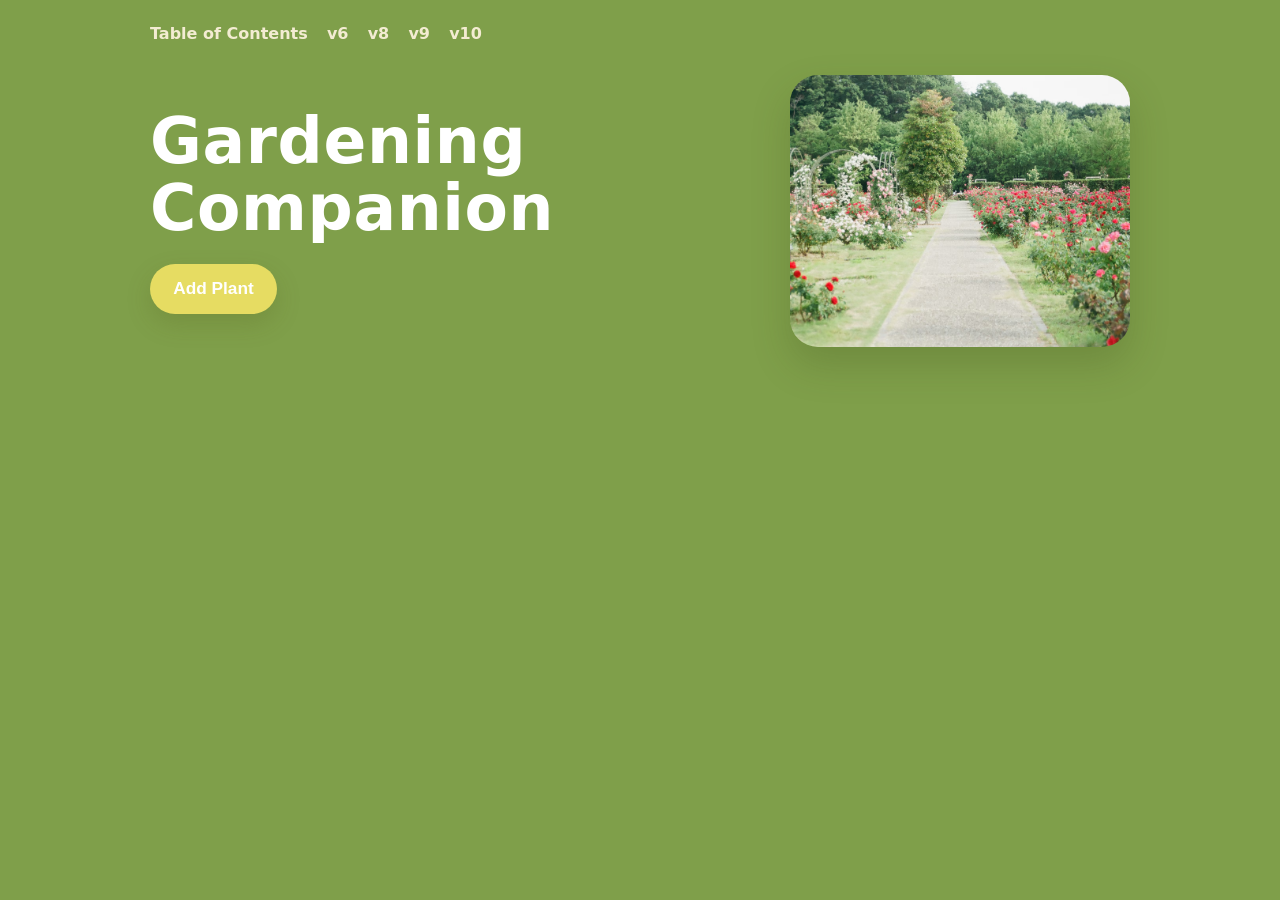
==== v10/index.html @ b1c93d30 "Add v10 with navigation and delete controls" ====
<!DOCTYPE html>
<html lang="en">
<head>
  <meta charset="UTF-8" />
  <title>Gardening Companion</title>
  <meta name="viewport" content="width=device-width, initial-scale=1" />
  <link rel="stylesheet" href="styles.css" />
</head>
<body>
  <div id="toast" class="toast hidden" aria-live="polite"></div>

  <div id="delete-banner" class="delete-banner hidden" role="status" aria-live="polite">
    <span>Plant successfully deleted.</span>
    <button id="undo-delete-btn" type="button">Undo?</button>
  </div>

  <header class="hero-shell">
    <nav class="top-nav" aria-label="Version navigation">
      <a href="../">Table of Contents</a>
      <a href="../v6/">v6</a>
      <a href="../v8/">v8</a>
      <a href="../v9/">v9</a>
      <a href="./">v10</a>
    </nav>

    <div class="hero">
      <div class="hero-copy">
        <h1>Gardening Companion</h1>
        <button id="add-plant-btn">Add Plant</button>
      </div>
      <div class="hero-photo-wrap">
        <img class="hero-photo" src="assets/garden-photo.avif" alt="Garden photo" />
      </div>
    </div>
  </header>

  <main>
    <ul id="plant-list"></ul>
  </main>

  <div id="plant-picker-backdrop" class="hidden"></div>

  <div id="plant-picker-modal" class="picker-modal hidden" role="dialog" aria-modal="true" aria-labelledby="plant-picker-title">
    <div class="picker-modal-inner">
      <h2 id="plant-picker-title">Select an option:</h2>
      <div id="plant-picker-options" class="picker-options"></div>
    </div>
  </div>

  <div id="modal-backdrop" class="hidden"></div>

  <div id="plant-modal" class="modal hidden" role="dialog" aria-modal="true" aria-labelledby="modal-title">
    <div class="modal-header">
      <h2 id="modal-title">Plant</h2>
      <button id="modal-close-btn" aria-label="Close">&times;</button>
    </div>

    <div class="modal-body">
      <div class="modal-row">
        <div id="modal-status" class="water-status status-warning">This plant may need watering. You may have already watered the plant but the system failed to display it -- in this case, we apologize for the inconvenience and please contact support!</div>
        <button id="modal-water-btn">Log Watering</button>
      </div>

      <hr />

      <h3>Watering history</h3>
      <ul id="modal-water-log"></ul>

      <hr />

      <h3>Growth photos</h3>
      <input type="file" id="photo-input" accept="image/*" />
      <div id="photo-gallery" class="photo-gallery"></div>

      <hr />

      <h3>Plant Insight</h3>
      <div class="insight-actions">
        <button id="modal-care-btn">How to Care</button>
        <button id="modal-fact-btn">Fun Fact</button>
      </div>
      <div id="modal-insight" class="insight-box hidden"></div>
    </div>
  </div>

  <script src="app.js"></script>
</body>
</html>
---- v10/styles.css ----
body {
  font-family: system-ui, sans-serif;
  margin: 0;
  background: #7f9f4a;
  color: #163216;
  min-height: 100vh;
  overflow-x: hidden;
}

.hero-shell {
  width: min(100% - 3rem, 980px);
  margin: 0 auto;
  padding-top: 1.5rem;
}

.top-nav {
  display: flex;
  flex-wrap: wrap;
  gap: 0.85rem 1.2rem;
  margin-bottom: 2rem;
}

.top-nav a {
  color: #f3ecd2;
  text-decoration: none;
  font-weight: 700;
}

.top-nav a:hover {
  text-decoration: underline;
}

.hero {
  min-height: 240px;
  padding: 0 0 1.5rem;
  display: grid;
  grid-template-columns: minmax(0, 1.1fr) minmax(260px, 360px);
  gap: 2rem;
  align-items: center;
}

.hero-copy {
  min-width: 0;
}

.hero-photo-wrap {
  display: flex;
  justify-content: flex-end;
}

.hero-photo {
  width: min(100%, 340px);
  aspect-ratio: 5 / 4;
  object-fit: cover;
  border-radius: 28px;
  box-shadow: 0 18px 38px rgba(53, 70, 22, 0.22);
}

.hero h1 {
  margin: 0;
  color: #ffffff;
  font-size: clamp(2.6rem, 5vw, 3.95rem);
  line-height: 1.05;
  letter-spacing: 0.01em;
}

#add-plant-btn {
  margin-top: 1.45rem;
  border: 0;
  border-radius: 999px;
  padding: 0.9rem 1.45rem;
  background: #e6dc62;
  color: #ffffff;
  font-size: 1.08rem;
  font-weight: 700;
  cursor: pointer;
  box-shadow: 0 10px 24px rgba(85, 94, 28, 0.22);
  transition: transform 160ms ease, box-shadow 160ms ease, background-color 160ms ease;
}

#add-plant-btn:hover {
  background: #efe36e;
  transform: translateY(-1px);
  box-shadow: 0 14px 30px rgba(85, 94, 28, 0.26);
}

#add-plant-btn:focus-visible {
  outline: 3px solid rgba(255, 255, 255, 0.55);
  outline-offset: 3px;
}

main {
  width: min(100% - 3rem, 900px);
  margin: 0 auto 4rem;
}

.delete-banner {
  position: fixed;
  top: 1rem;
  right: 1rem;
  display: flex;
  align-items: center;
  gap: 0.85rem;
  padding: 0.9rem 1rem;
  border-radius: 16px;
  background: #fff6d5;
  color: #2e4822;
  box-shadow: 0 14px 30px rgba(0, 0, 0, 0.18);
  z-index: 10000;
}

.delete-banner button {
  border: 0;
  border-radius: 999px;
  padding: 0.55rem 0.9rem;
  background: #73933f;
  color: #ffffff;
  font-weight: 700;
  cursor: pointer;
}

#plant-picker-backdrop,
#modal-backdrop {
  position: fixed;
  inset: 0;
  background: rgba(0,0,0,0.4);
}

.picker-modal {
  position: fixed;
  top: 12%;
  left: 50%;
  transform: translateX(-50%);
  width: min(860px, calc(100vw - 2.25rem));
  min-height: 370px;
  padding: 2.85rem 3.2rem;
  background: white;
  border-radius: 28px;
  box-shadow: 0 18px 42px rgba(0,0,0,0.22);
}

.picker-modal-inner {
  max-width: 320px;
}

.picker-modal h2 {
  margin: 0 0 1.2rem;
  color: #1f2713;
  font-size: 1.05rem;
  font-weight: 500;
}

.picker-options {
  display: flex;
  flex-direction: column;
  align-items: flex-start;
  gap: 0.6rem;
}

.picker-option {
  border: 0;
  background: transparent;
  padding: 0;
  color: #212121;
  font: inherit;
  font-size: 1.08rem;
  cursor: pointer;
}

.picker-option:hover {
  color: #5f7f2f;
}

.picker-option:focus-visible {
  outline: 2px solid #7f9f4a;
  outline-offset: 4px;
  border-radius: 4px;
}

#plant-list {
  list-style: none;
  padding: 0;
  margin: 0;
}

.plant-card {
  position: relative;
  margin-bottom: 1rem;
  padding: 1.15rem 1.6rem 1.2rem;
  background: linear-gradient(90deg, rgba(244, 237, 202, 0.96), rgba(248, 243, 219, 0.94));
  border-radius: 28px;
  box-shadow: 0 12px 24px rgba(76, 98, 29, 0.14);
}

.plant-delete {
  position: absolute;
  top: 0.8rem;
  right: 0.9rem;
  width: 34px;
  height: 34px;
  border: 0;
  border-radius: 999px;
  background: rgba(115, 147, 63, 0.16);
  color: #5b7340;
  font-size: 1.3rem;
  line-height: 1;
  cursor: pointer;
}

.plant-card-top {
  display: flex;
  justify-content: space-between;
  align-items: center;
  gap: 1rem;
  padding-right: 2.5rem;
}

.plant-title-row {
  display: flex;
  align-items: center;
  gap: 0.65rem;
  min-width: 0;
}

.plant-name {
  display: block;
  color: #73933f;
  font-size: 1.32rem;
  font-weight: 800;
  line-height: 1.1;
}

.info-button {
  width: 38px;
  height: 38px;
  border: 0;
  padding: 0;
  background: transparent;
  display: inline-flex;
  align-items: center;
  justify-content: center;
  cursor: pointer;
}

.info-button img {
  width: 38px;
  height: 38px;
  display: block;
}

.plant-footer {
  display: flex;
  flex-direction: column;
  align-items: flex-start;
  gap: 0.8rem;
  margin-top: 0.95rem;
}

.water-status {
  font-size: 0.95rem;
  font-weight: 700;
  line-height: 1.45;
}

.status-ok {
  color: #2f7d32;
}

.status-warning {
  color: #b96a18;
}

.plant-actions {
  display: flex;
  justify-content: flex-start;
  width: 100%;
}

.plant-actions button,
#modal-water-btn,
#modal-care-btn,
#modal-fact-btn {
  border: 0;
  border-radius: 999px;
  padding: 0.65rem 1rem;
  background: #73933f;
  color: #ffffff;
  font-weight: 700;
  cursor: pointer;
  transition: transform 160ms ease, opacity 160ms ease, box-shadow 160ms ease;
}

.plant-actions button:hover,
#modal-water-btn:hover,
#modal-care-btn:hover,
#modal-fact-btn:hover {
  transform: translateY(-1px);
  box-shadow: 0 10px 20px rgba(76, 98, 29, 0.16);
}

.hidden { display: none; }

.modal {
  position: fixed;
  top: 10%;
  left: 50%;
  transform: translateX(-50%);
  width: min(720px, 92vw);
  background: white;
  border-radius: 12px;
  padding: 1rem;
  box-shadow: 0 10px 30px rgba(0,0,0,0.25);
}

.modal-header {
  display: flex;
  justify-content: space-between;
  align-items: center;
}

.modal-body h3 {
  margin-top: 0.75rem;
  margin-bottom: 0.5rem;
}

.modal-row {
  display: flex;
  justify-content: space-between;
  align-items: flex-start;
  gap: 1rem;
  flex-wrap: wrap;
}

#modal-status {
  max-width: 450px;
}

#modal-water-log {
  list-style: none;
  padding: 0;
}

.water-log-item {
  display: flex;
  align-items: center;
  gap: 0.65rem;
  padding: 0.45rem 0;
  border-bottom: 1px solid #eee;
}

.water-log-delete {
  width: 28px;
  height: 28px;
  border: 0;
  border-radius: 999px;
  background: rgba(115, 147, 63, 0.16);
  color: #5b7340;
  font-size: 1rem;
  line-height: 1;
  cursor: pointer;
  flex: 0 0 auto;
}

.insight-actions {
  display: flex;
  gap: 0.5rem;
  flex-wrap: wrap;
  margin-bottom: 0.5rem;
}

.insight-box {
  background: #f3f6f2;
  border-radius: 10px;
  padding: 0.75rem;
}

.photo-gallery {
  display: grid;
  grid-template-columns: repeat(auto-fill, minmax(120px, 1fr));
  gap: 0.5rem;
  margin-top: 0.5rem;
}

.photo-gallery img {
  width: 100%;
  height: 120px;
  object-fit: cover;
  border-radius: 8px;
  border: 1px solid #ddd;
}

.toast {
  position: fixed;
  top: 50%;
  left: 50%;
  transform: translate(-50%, -50%);
  max-width: min(420px, 90vw);
  padding: 14px 18px;
  border-radius: 14px;
  background: #4caf50;
  color: white;
  font-size: 1rem;
  text-align: center;
  box-shadow: 0 12px 30px rgba(0, 0, 0, 0.25);
  z-index: 9999;
  opacity: 1;
  transition: opacity 250ms ease, transform 250ms ease;
}

.toast.hidden {
  display: none;
}

.toast.fade-out {
  opacity: 0;
}

@media (max-width: 760px) {
  .hero {
    grid-template-columns: 1fr;
    min-height: 0;
    padding-top: 0;
  }

  .hero-photo-wrap {
    justify-content: flex-start;
  }

  .hero-photo {
    width: min(100%, 420px);
  }
}

@media (max-width: 640px) {
  .picker-modal {
    top: 8%;
    min-height: 0;
    padding: 2rem 1.5rem;
    border-radius: 22px;
  }

  .hero-shell,
  main {
    width: min(100% - 2rem, 900px);
  }

  .plant-card {
    padding: 1.1rem 1.1rem 1.2rem;
  }

  .delete-banner {
    left: 1rem;
    right: 1rem;
    top: auto;
    bottom: 1rem;
  }

  .top-nav {
    gap: 0.7rem 1rem;
  }

  #add-plant-btn {
    font-size: 1rem;
  }
}
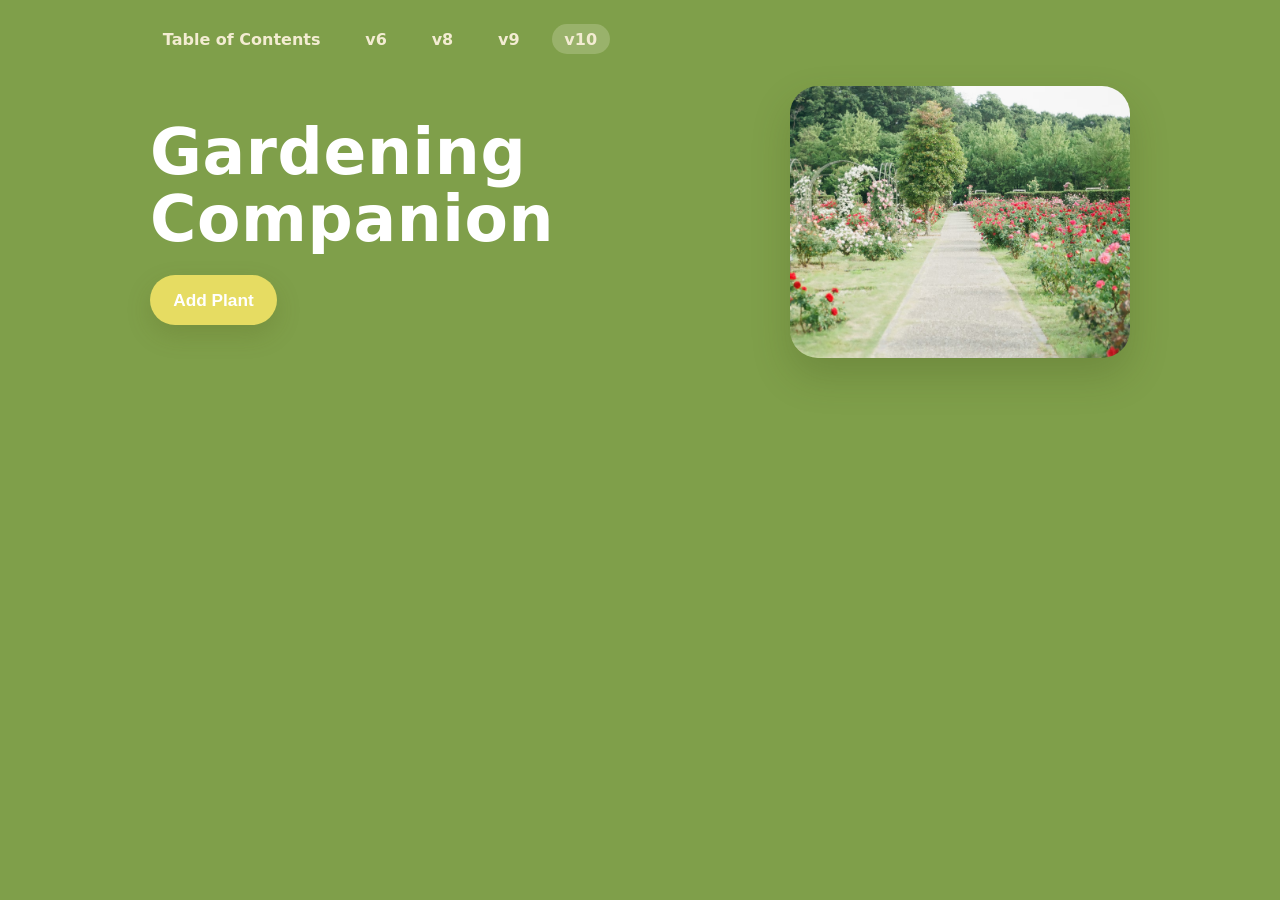
==== commit 978513fe: "Highlight current version in v10 nav" ====
--- a/v10/index.html
+++ b/v10/index.html
@@ -20,7 +20,7 @@
       <a href="../v6/">v6</a>
       <a href="../v8/">v8</a>
       <a href="../v9/">v9</a>
-      <a href="./">v10</a>
+      <a href="./" class="is-current">v10</a>
     </nav>
 
     <div class="hero">
--- a/v10/styles.css
+++ b/v10/styles.css
@@ -24,10 +24,17 @@
   color: #f3ecd2;
   text-decoration: none;
   font-weight: 700;
+  padding: 0.35rem 0.8rem;
+  border-radius: 999px;
 }
 
 .top-nav a:hover {
   text-decoration: underline;
+}
+
+.top-nav a.is-current {
+  background: rgba(247, 243, 223, 0.22);
+  text-decoration: none;
 }
 
 .hero {
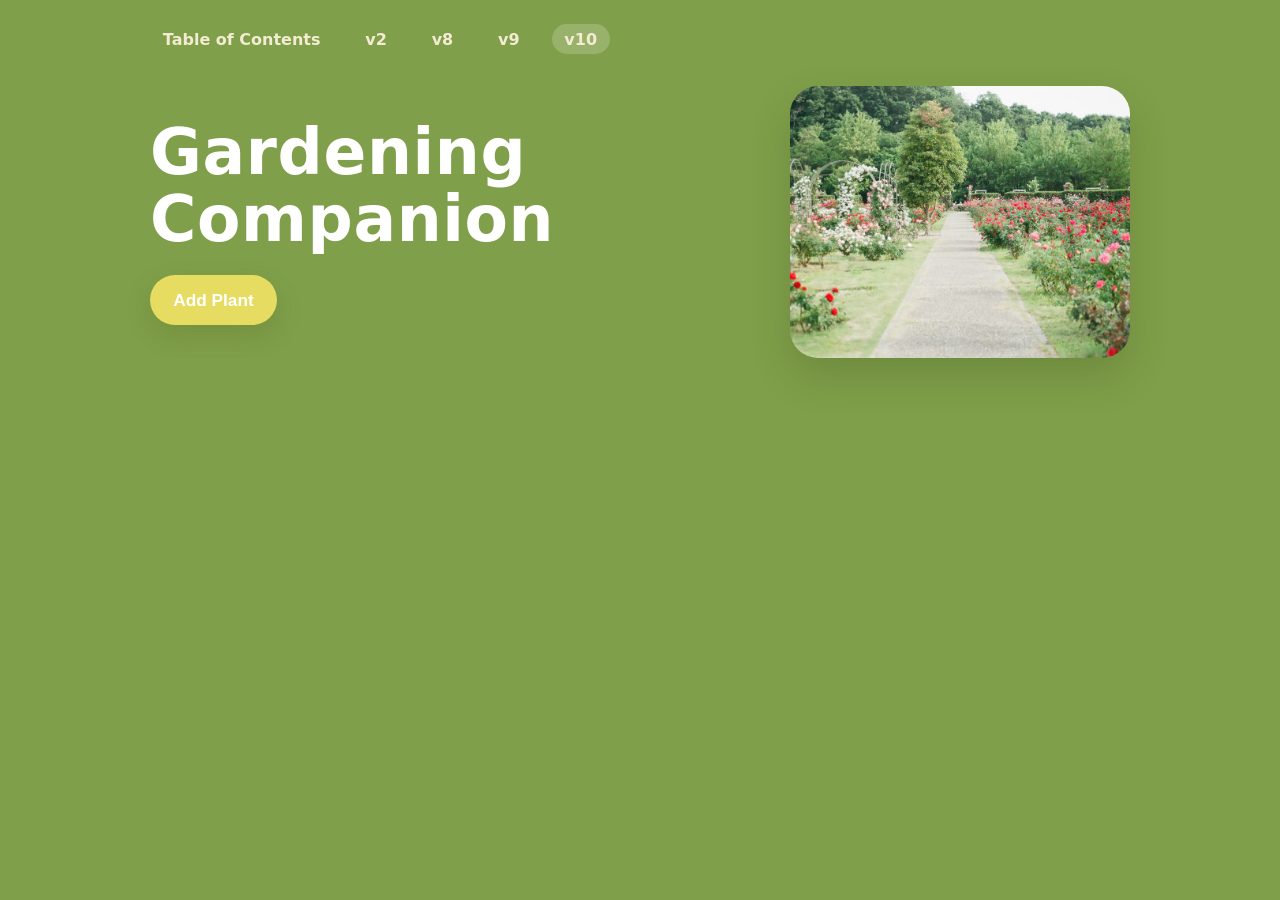
==== commit 1117c493: "Rename v6 labeling to v2" ====
--- a/v10/index.html
+++ b/v10/index.html
@@ -17,7 +17,7 @@
   <header class="hero-shell">
     <nav class="top-nav" aria-label="Version navigation">
       <a href="../">Table of Contents</a>
-      <a href="../v6/">v6</a>
+      <a href="../v2/">v2</a>
       <a href="../v8/">v8</a>
       <a href="../v9/">v9</a>
       <a href="./" class="is-current">v10</a>
@@ -85,4 +85,4 @@
 
   <script src="app.js"></script>
 </body>
-</html>+</html>
